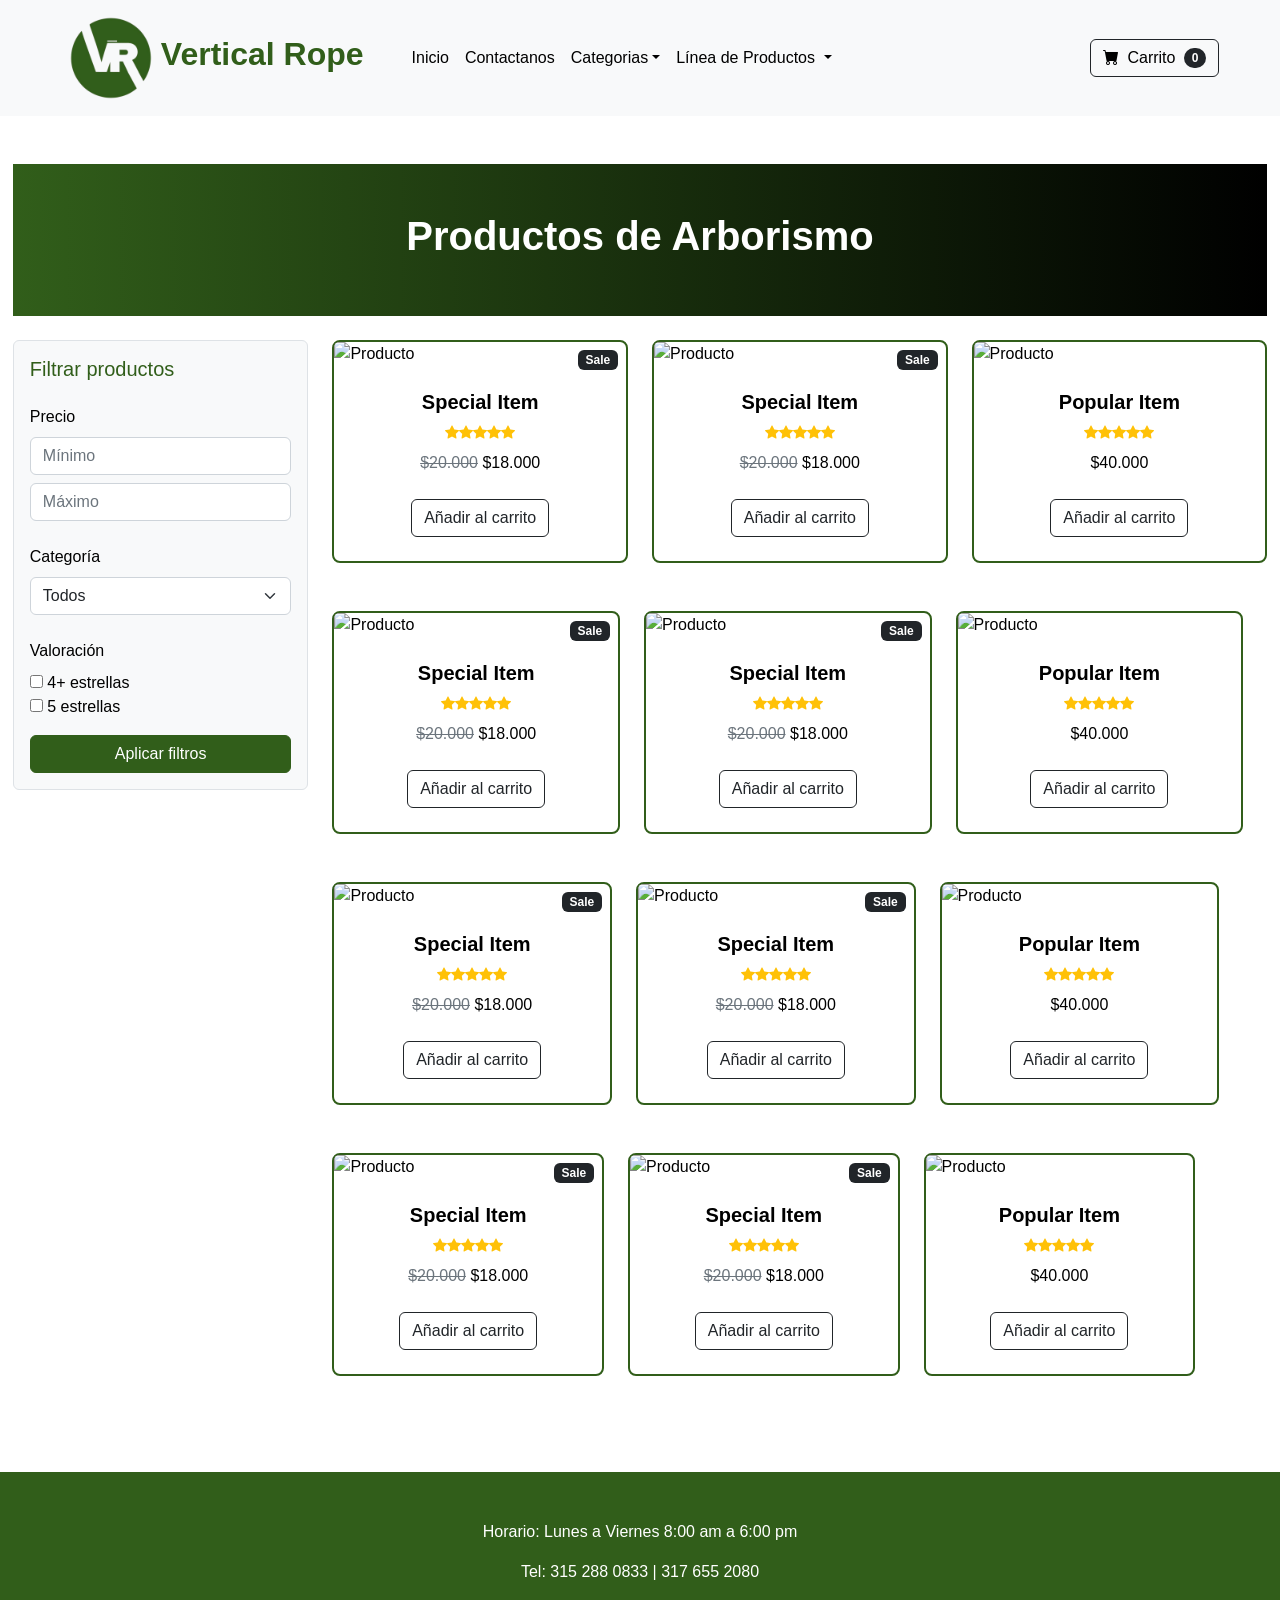
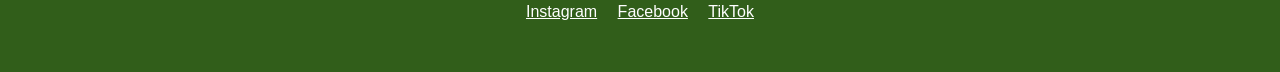
==== arborismo.html @ 07f0287f "first commit" ====
<!DOCTYPE html>
<html lang="en">
<head>
     <meta charset="utf-8" />
        <meta name="viewport" content="width=device-width, initial-scale=1, shrink-to-fit=no" />
        <meta name="description" content="" />
        <meta name="author" content="" />
        <title>Vertical Rope</title>
        <!-- Favicon-->
        <link rel="icon" type="image/x-icon" href="assets/favicon.ico" />
        <!-- Bootstrap icons-->
        <link href="https://cdn.jsdelivr.net/npm/bootstrap-icons@1.5.0/font/bootstrap-icons.css" rel="stylesheet" />
        <!-- Core theme CSS (includes Bootstrap)-->
        <link href="css/styles.css" rel="stylesheet" />
        <link href="css/custom.css" rel="stylesheet" />
</head>
<body>
     <!-- Navigation-->
        <nav class="navbar navbar-expand-lg navbar-light bg-light">
            <div class="container px-4 px-lg-5">
                <img src="image/logo principal.png" alt="" height="100px">
                <a class="navbar-brand" href="index.html"><h2>Vertical Rope</h2></a>
                <button class="navbar-toggler" type="button" data-bs-toggle="collapse" data-bs-target="#navbarSupportedContent" aria-controls="navbarSupportedContent" aria-expanded="false" aria-label="Toggle navigation"><span class="navbar-toggler-icon"></span></button>
                <div class="collapse navbar-collapse" id="navbarSupportedContent">
                    <ul class="navbar-nav me-auto mb-2 mb-lg-0 ms-lg-4">
                        <li class="nav-item"><a class="nav-link active" aria-current="page" href="index.html">Inicio</a></li>
                        <li class="nav-item"><a class="nav-link" href="contactanos.html">Contactanos</a></li>
                        <li class="nav-item dropdown">
                            <a class="nav-link dropdown-toggle" id="navbarDropdown" href="#" role="button" data-bs-toggle="dropdown" aria-expanded="false">Categorias</a>
                            <ul class="dropdown-menu" aria-labelledby="navbarDropdown">
                                <li><a class="dropdown-item" href="arborismo.html">Arborismo</a></li>
                                <li><a class="dropdown-item" href="proteccion_personal.html">Proteccion Personal</a></li>
                                <li><a class="dropdown-item" href="rescate_emergencias.html">Rescate y Emergencias</a></li>
                                <li><a class="dropdown-item" href="sistemas_ingenieria.html">Sitemas de Ingenieria</a></li>
                                <li><a class="dropdown-item" href="trabajo_alturas.html">Trabajo en Alturas</a></li>
                            </ul>
                        </li>
                        <!-- Dropdown Línea de Productos -->
                        <li class="nav-item dropdown">
                          <a class="nav-link dropdown-toggle" href="#" id="navbarDropdownProductos" 
                             role="button" data-bs-toggle="dropdown" aria-expanded="false">
                            Línea de Productos
                          </a>
                          <ul class="dropdown-menu" aria-labelledby="navbarDropdownProductos">
                            <li><a class="dropdown-item" href="#">Accesorios</a></li>
                            <li><a class="dropdown-item" href="#">Arnés</a></li>
                            <li><a class="dropdown-item" href="#">Ascendedores</a></li>
                            <li><a class="dropdown-item" href="#">Autorretractiles</a></li>
                            <li><a class="dropdown-item" href="#">Bloqueadores y arrestadores</a></li>
                            <li><a class="dropdown-item" href="#">Cascos e iluminación</a></li>
                            <li><a class="dropdown-item" href="#">Conectores</a></li>
                            <li><a class="dropdown-item" href="#">Cuerdas y cordinos</a></li>
                            <li><a class="dropdown-item" href="#">Descensores</a></li>
                            <li><a class="dropdown-item" href="#">Eslingas</a></li>
                            <li><a class="dropdown-item" href="#">Kits de rescate</a></li>
                            <li><a class="dropdown-item" href="#">Líneas de vida</a></li>
                            <li><a class="dropdown-item" href="#">Poleas</a></li>
                            <li><a class="dropdown-item" href="#">Protección auditiva</a></li>
                            <li><a class="dropdown-item" href="#">Protección corporal</a></li>
                            <li><a class="dropdown-item" href="#">Protección facial</a></li>
                            <li><a class="dropdown-item" href="#">Protección manual</a></li>
                            <li><a class="dropdown-item" href="#">Protección respiratoria</a></li>
                            <li><a class="dropdown-item" href="#">Protección visual</a></li>
                          </ul>
                        </li>
                    </ul>
                    <form class="d-flex">
                      <a href="carrito.html" class="btn btn-outline-dark">
                        <i class="bi-cart-fill me-1"></i>
                           Carrito
                          <span id="cart-count" class="badge bg-dark text-white ms-1 rounded-pill">0</span>
                      </a>
                    </form>
                </div>
            </div>
        </nav>

  <!-- Sección de productos con filtros -->
<section class="py-5">
  <div class="container">
    <!-- Encabezado del catálogo -->
    <header class="py-5" style="background: linear-gradient(90deg, #315E1A 0%, #000000 100%);">
      <div class="container text-center">
        <h1 class="fw-bold text-white" style= "font-family:'League Spartan', sans-serif;">
        Productos de Arborismo
        </h1>
      </div>
    </header>

    <div class="row mt-4">
      <!-- Sidebar de filtros -->
      <div class="col-md-3">
        <div class="p-3 border rounded" style="background-color:#f8f9fa;">
          <h5 style="color:#315E1A;">Filtrar productos</h5>

          <!-- Filtro por precio -->
          <label class="form-label mt-3">Precio</label>
          <input type="number" class="form-control mb-2" placeholder="Mínimo">
          <input type="number" class="form-control mb-2" placeholder="Máximo">

          <!-- Filtro por categoría -->
          <label class="form-label mt-3">Categoría</label>
          <select class="form-select mb-2">
            <option>Todos</option>
            <option>Arneses</option>
            <option>Protección visual</option>
            <option>Accesorios</option>
            <option>Ascendedores</option>
            <option>Autorretractiles</option>
            <option>Bloqueadores y arrestadores</option>
            <option>Cascos e iluminación</option>
            <option>Conectores</option>
            <option>Cuerdas y cordinos</option>
            <option>Descensores</option>
            <option>Eslingas</option>
            <option>Kits de rescate</option>
            <option>Líneas de vida</option>
            <option>Poleas</option>
            <option>Protección auditiva</option>
            <option>Protección corporal</option>
            <option>Protección facial</option>
            <option>Protección manual</option>
            <option>Protección respiratoria</option>
            <option>Protección visual</option>
          </select>

          <!-- Filtro por valoración -->
          <label class="form-label mt-3">Valoración</label>
          <div>
            <input type="checkbox" id="4stars"> <label for="4stars">4+ estrellas</label><br>
            <input type="checkbox" id="5stars"> <label for="5stars">5 estrellas</label>
          </div>

          <!-- Botón aplicar -->
          <button class="btn btn-primary mt-3 w-100" style="background-color:#315E1A; border-color:#315E1A;">
            Aplicar filtros
          </button>
        </div>
      </div>

      <!-- Catálogo de productos -->
      <div class="col-md-9">
        <div class="row">

          <!-- Producto 1 -->
          <div class="col mb-5">
            <div class="card h-100">
              <div class="badge bg-dark text-white position-absolute" style="top: 0.5rem; right: 0.5rem">Sale</div>
              <img class="card-img-top" src="https://dummyimage.com/450x300/dee2e6/6c757d.jpg" alt="Producto" />
              <div class="card-body p-4">
                <div class="text-center">
                  <h5 class="fw-bolder">Special Item</h5>
                  <div class="d-flex justify-content-center small text-warning mb-2">
                    <div class="bi-star-fill"></div>
                    <div class="bi-star-fill"></div>
                    <div class="bi-star-fill"></div>
                    <div class="bi-star-fill"></div>
                    <div class="bi-star-fill"></div>
                  </div>
                  <span class="text-muted text-decoration-line-through">$20.000</span>
                  $18.000
                </div>
              </div>
              <div class="card-footer p-4 pt-0 border-top-0 bg-transparent">
                <div class="text-center">
                  <a class="btn btn-outline-dark mt-auto" href="#" onclick="agregarAlCarrito('Special Itemt', 18000)">Añadir al carrito</a>
                </div>
              </div>
            </div>
          </div>

          <!-- Producto 2 -->
          <div class="col mb-5">
            <div class="card h-100">
              <div class="badge bg-dark text-white position-absolute" style="top: 0.5rem; right: 0.5rem">Sale</div>
              <img class="card-img-top" src="https://dummyimage.com/450x300/dee2e6/6c757d.jpg" alt="Producto" />
              <div class="card-body p-4">
                <div class="text-center">
                  <h5 class="fw-bolder">Special Item</h5>
                  <div class="d-flex justify-content-center small text-warning mb-2">
                    <div class="bi-star-fill"></div>
                    <div class="bi-star-fill"></div>
                    <div class="bi-star-fill"></div>
                    <div class="bi-star-fill"></div>
                    <div class="bi-star-fill"></div>
                  </div>
                  <span class="text-muted text-decoration-line-through">$20.000</span>
                  $18.000
                </div>
              </div>
              <div class="card-footer p-4 pt-0 border-top-0 bg-transparent">
                <div class="text-center">
                  <a class="btn btn-outline-dark mt-auto" href="#" onclick="agregarAlCarrito('Special Itemt', 18000)">Añadir al carrito</a>
                </div>
              </div>
            </div>
          </div>

          <!-- Producto 3 -->
          <div class="col mb-5">
            <div class="card h-100">
              <img class="card-img-top" src="https://dummyimage.com/450x300/dee2e6/6c757d.jpg" alt="Producto" />
              <div class="card-body p-4">
                <div class="text-center">
                  <h5 class="fw-bolder">Popular Item</h5>
                  <div class="d-flex justify-content-center small text-warning mb-2">
                    <div class="bi-star-fill"></div>
                    <div class="bi-star-fill"></div>
                    <div class="bi-star-fill"></div>
                    <div class="bi-star-fill"></div>
                    <div class="bi-star-fill"></div>
                  </div>
                  $40.000
                </div>
              </div>
              <div class="card-footer p-4 pt-0 border-top-0 bg-transparent">
                <div class="text-center">
                  <a class="btn btn-outline-dark mt-auto" href="#" onclick="agregarAlCarrito('Special Itemt', 40000)">Añadir al carrito</a>
                </div>
              </div>
            </div>
          </div>

          <div class="row">

          <!-- Producto 1 -->
          <div class="col mb-5">
            <div class="card h-100">
              <div class="badge bg-dark text-white position-absolute" style="top: 0.5rem; right: 0.5rem">Sale</div>
              <img class="card-img-top" src="https://dummyimage.com/450x300/dee2e6/6c757d.jpg" alt="Producto" />
              <div class="card-body p-4">
                <div class="text-center">
                  <h5 class="fw-bolder">Special Item</h5>
                  <div class="d-flex justify-content-center small text-warning mb-2">
                    <div class="bi-star-fill"></div>
                    <div class="bi-star-fill"></div>
                    <div class="bi-star-fill"></div>
                    <div class="bi-star-fill"></div>
                    <div class="bi-star-fill"></div>
                  </div>
                  <span class="text-muted text-decoration-line-through">$20.000</span>
                  $18.000
                </div>
              </div>
              <div class="card-footer p-4 pt-0 border-top-0 bg-transparent">
                <div class="text-center">
                  <a class="btn btn-outline-dark mt-auto" href="#" onclick="agregarAlCarrito('Special Itemt', 18000)">Añadir al carrito</a>
                </div>
              </div>
            </div>
          </div>

          <!-- Producto 2 -->
          <div class="col mb-5">
            <div class="card h-100">
              <div class="badge bg-dark text-white position-absolute" style="top: 0.5rem; right: 0.5rem">Sale</div>
              <img class="card-img-top" src="https://dummyimage.com/450x300/dee2e6/6c757d.jpg" alt="Producto" />
              <div class="card-body p-4">
                <div class="text-center">
                  <h5 class="fw-bolder">Special Item</h5>
                  <div class="d-flex justify-content-center small text-warning mb-2">
                    <div class="bi-star-fill"></div>
                    <div class="bi-star-fill"></div>
                    <div class="bi-star-fill"></div>
                    <div class="bi-star-fill"></div>
                    <div class="bi-star-fill"></div>
                  </div>
                  <span class="text-muted text-decoration-line-through">$20.000</span>
                  $18.000
                </div>
              </div>
              <div class="card-footer p-4 pt-0 border-top-0 bg-transparent">
                <div class="text-center">
                  <a class="btn btn-outline-dark mt-auto" href="#" onclick="agregarAlCarrito('Special Itemt', 18000)">Añadir al carrito</a>
                </div>
              </div>
            </div>
          </div>

          <!-- Producto 3 -->
          <div class="col mb-5">
            <div class="card h-100">
              <img class="card-img-top" src="https://dummyimage.com/450x300/dee2e6/6c757d.jpg" alt="Producto" />
              <div class="card-body p-4">
                <div class="text-center">
                  <h5 class="fw-bolder">Popular Item</h5>
                  <div class="d-flex justify-content-center small text-warning mb-2">
                    <div class="bi-star-fill"></div>
                    <div class="bi-star-fill"></div>
                    <div class="bi-star-fill"></div>
                    <div class="bi-star-fill"></div>
                    <div class="bi-star-fill"></div>
                  </div>
                  $40.000
                </div>
              </div>
              <div class="card-footer p-4 pt-0 border-top-0 bg-transparent">
                <div class="text-center">
                  <a class="btn btn-outline-dark mt-auto" href="#" onclick="agregarAlCarrito('Special Itemt', 40000)">Añadir al carrito</a>
                </div>
              </div>
            </div>
          </div>

          <div class="row">

          <!-- Producto 1 -->
          <div class="col mb-5">
            <div class="card h-100">
              <div class="badge bg-dark text-white position-absolute" style="top: 0.5rem; right: 0.5rem">Sale</div>
              <img class="card-img-top" src="https://dummyimage.com/450x300/dee2e6/6c757d.jpg" alt="Producto" />
              <div class="card-body p-4">
                <div class="text-center">
                  <h5 class="fw-bolder">Special Item</h5>
                  <div class="d-flex justify-content-center small text-warning mb-2">
                    <div class="bi-star-fill"></div>
                    <div class="bi-star-fill"></div>
                    <div class="bi-star-fill"></div>
                    <div class="bi-star-fill"></div>
                    <div class="bi-star-fill"></div>
                  </div>
                  <span class="text-muted text-decoration-line-through">$20.000</span>
                  $18.000
                </div>
              </div>
              <div class="card-footer p-4 pt-0 border-top-0 bg-transparent">
                <div class="text-center">
                  <a class="btn btn-outline-dark mt-auto" href="#"  onclick="agregarAlCarrito('Special Itemt', 18000)">Añadir al carrito</a>
                </div>
              </div>
            </div>
          </div>

          <!-- Producto 2 -->
          <div class="col mb-5">
            <div class="card h-100">
              <div class="badge bg-dark text-white position-absolute" style="top: 0.5rem; right: 0.5rem">Sale</div>
              <img class="card-img-top" src="https://dummyimage.com/450x300/dee2e6/6c757d.jpg" alt="Producto" />
              <div class="card-body p-4">
                <div class="text-center">
                  <h5 class="fw-bolder">Special Item</h5>
                  <div class="d-flex justify-content-center small text-warning mb-2">
                    <div class="bi-star-fill"></div>
                    <div class="bi-star-fill"></div>
                    <div class="bi-star-fill"></div>
                    <div class="bi-star-fill"></div>
                    <div class="bi-star-fill"></div>
                  </div>
                  <span class="text-muted text-decoration-line-through">$20.000</span>
                  $18.000
                </div>
              </div>
              <div class="card-footer p-4 pt-0 border-top-0 bg-transparent">
                <div class="text-center">
                  <a class="btn btn-outline-dark mt-auto" href="#"  onclick="agregarAlCarrito('Special Itemt', 18000)">Añadir al carrito</a>
                </div>
              </div>
            </div>
          </div>

          <!-- Producto 3 -->
          <div class="col mb-5">
            <div class="card h-100">
              <img class="card-img-top" src="https://dummyimage.com/450x300/dee2e6/6c757d.jpg" alt="Producto" />
              <div class="card-body p-4">
                <div class="text-center">
                  <h5 class="fw-bolder">Popular Item</h5>
                  <div class="d-flex justify-content-center small text-warning mb-2">
                    <div class="bi-star-fill"></div>
                    <div class="bi-star-fill"></div>
                    <div class="bi-star-fill"></div>
                    <div class="bi-star-fill"></div>
                    <div class="bi-star-fill"></div>
                  </div>
                  $40.000
                </div>
              </div>
              <div class="card-footer p-4 pt-0 border-top-0 bg-transparent">
                <div class="text-center">
                  <a class="btn btn-outline-dark mt-auto" href="#"  onclick="agregarAlCarrito('Special Itemt', 40000)">Añadir al carrito</a>
                </div>
              </div>
            </div>
          </div>


          <div class="row">

          <!-- Producto 1 -->
          <div class="col mb-5">
            <div class="card h-100">
              <div class="badge bg-dark text-white position-absolute" style="top: 0.5rem; right: 0.5rem">Sale</div>
              <img class="card-img-top" src="https://dummyimage.com/450x300/dee2e6/6c757d.jpg" alt="Producto" />
              <div class="card-body p-4">
                <div class="text-center">
                  <h5 class="fw-bolder">Special Item</h5>
                  <div class="d-flex justify-content-center small text-warning mb-2">
                    <div class="bi-star-fill"></div>
                    <div class="bi-star-fill"></div>
                    <div class="bi-star-fill"></div>
                    <div class="bi-star-fill"></div>
                    <div class="bi-star-fill"></div>
                  </div>
                  <span class="text-muted text-decoration-line-through">$20.000</span>
                  $18.000
                </div>
              </div>
              <div class="card-footer p-4 pt-0 border-top-0 bg-transparent">
                <div class="text-center">
                  <a class="btn btn-outline-dark mt-auto" href="#" onclick="agregarAlCarrito('Special Itemt', 18000)">Añadir al carrito</a>
                </div>
              </div>
            </div>
          </div>

          <!-- Producto 2 -->
          <div class="col mb-5">
            <div class="card h-100">
              <div class="badge bg-dark text-white position-absolute" style="top: 0.5rem; right: 0.5rem">Sale</div>
              <img class="card-img-top" src="https://dummyimage.com/450x300/dee2e6/6c757d.jpg" alt="Producto" />
              <div class="card-body p-4">
                <div class="text-center">
                  <h5 class="fw-bolder">Special Item</h5>
                  <div class="d-flex justify-content-center small text-warning mb-2">
                    <div class="bi-star-fill"></div>
                    <div class="bi-star-fill"></div>
                    <div class="bi-star-fill"></div>
                    <div class="bi-star-fill"></div>
                    <div class="bi-star-fill"></div>
                  </div>
                  <span class="text-muted text-decoration-line-through">$20.000</span>
                  $18.000
                </div>
              </div>
              <div class="card-footer p-4 pt-0 border-top-0 bg-transparent">
                <div class="text-center">
                  <a class="btn btn-outline-dark mt-auto" href="#" onclick="agregarAlCarrito('Special Itemt', 18000)">Añadir al carrito</a>
                </div>
              </div>
            </div>
          </div>

          <!-- Producto 3 -->
          <div class="col mb-5">
            <div class="card h-100">
              <img class="card-img-top" src="https://dummyimage.com/450x300/dee2e6/6c757d.jpg" alt="Producto" />
              <div class="card-body p-4">
                <div class="text-center">
                  <h5 class="fw-bolder">Popular Item</h5>
                  <div class="d-flex justify-content-center small text-warning mb-2">
                    <div class="bi-star-fill"></div>
                    <div class="bi-star-fill"></div>
                    <div class="bi-star-fill"></div>
                    <div class="bi-star-fill"></div>
                    <div class="bi-star-fill"></div>
                  </div>
                  $40.000
                </div>
              </div>
              <div class="card-footer p-4 pt-0 border-top-0 bg-transparent">
                <div class="text-center">
                  <a class="btn btn-outline-dark mt-auto" href="#" onclick="agregarAlCarrito('Special Itemt', 40000)">Añadir al carrito</a>
                </div>
              </div>
            </div>
          </div>

          <!-- Repite más productos aquí -->

        </div>
      </div>
    </div>
  </div>
</section>

<!-- Footer -->
<footer class="py-5" style="background-color:#315E1A;">
  <div class="container text-center text-white">
    <p>Horario: Lunes a Viernes 8:00 am a 6:00 pm</p>
    <p>Tel: 315 288 0833 | 317 655 2080</p>
    <a href="https://www.instagram.com/jhoelytrigs-Vhjq6vhdWsAbDz" class="text-white mx-2" target="_blank" rel="noopener noreferrer">Instagram</a>
    <a href="#" class="text-white mx-2" target="_blank" rel="noopener noreferrer">Facebook</a>
    <a href="#" class="text-white mx-2" target="_blank" rel="noopener noreferrer">TikTok</a>
  </div>
</footer>

<!-- Bootstrap core JS -->
<script src="https://cdn.jsdelivr.net/npm/bootstrap@5.2.3/dist/js/bootstrap.bundle.min.js"></script>
<!-- Core theme JS -->
<script src="js/scripts.js"></script>
<script src="js/carrito.js"></script>

</body>
</html>
---- css/custom.css ----
/* Paleta de colores */
:root {
  --primary-green: #315E1A;
  --black: #000000;
  --white: #FFFFFF;
}

/* Forzar color negro en todos los links de la navbar */
.navbar-light .navbar-nav .nav-link {
  color: #000 !important;
}

/* Forzar color negro en la marca (nombre/logo) */
.navbar-light .navbar-brand {
  color: #000 !important;
}

/* Opcional: hover verde corporativo */
.navbar-light .navbar-nav .nav-link:hover {
  color: #315E1A !important;
}


/* Estilos generales del carrito */
#lista-carrito {
  margin-top: 20px;
}

#lista-carrito table {
  background-color: #ffffff;
  border-radius: 8px;
  overflow: hidden;
}

#lista-carrito th {
  background-color: #315E1A;
  color: #fff;
  text-align: center;
}

#lista-carrito td {
  vertical-align: middle;
  text-align: center;
}

/* Botón eliminar */
#lista-carrito .btn-danger {
  background-color: #dc3545;
  border: none;
  transition: 0.3s;
}

#lista-carrito .btn-danger:hover {
  background-color: #a71d2a;
}

/* Total */
#lista-carrito h5 {
  text-align: right;
  font-weight: bold;
  color: #315E1A;
  margin-top: 15px;
}



.container {
  max-width: 98%;
  padding-left: 0;
  padding-right: 0;
}


/* Tipografías */
body {
  font-family: 'Canva Sans', sans-serif;
  background-color: var(--white);
  color: var(--black);
}
.carousel-caption h3 {
  color: #FFFFFF;
  text-shadow: 2px 2px 4px #000000;
}
h1, h2, h4 {
  font-family: 'League Spartan', sans-serif;
  color: var(--primary-green);
  font-weight: 700;
}

/* Dropdown personalizado */
.dropdown-menu {
  background-color: #FFFFFF; /* Fondo blanco */
  border: 2px solid #315E1A; /* Borde verde */
}

.dropdown-item {
  color: #000000;
  font-family: 'Canva Sans', sans-serif;
}

.dropdown-item:hover {
  background-color: #315E1A;
  color: #FFFFFF;
}

.contact-info {
  background-color: #315E1A;   /* Verde corporativo */
  color: #FFFFFF;              /* Texto blanco */
  padding: 30px;
  border-radius: 10px;
  box-shadow: 0 4px 8px rgba(0,0,0,0.2);
}
.contact-info h4 {
  font-family: 'League Spartan', sans-serif;
}
.contact-info p {
  font-family: 'Canva Sans', sans-serif;
}


/* Header y navegación */
.navbar {
  background-color: var(--primary-green);
}
.navbar a {
  color: var(--black);
  font-family: 'League Spartan', sans-serif;
}
.navbar a:hover {
  color: var(--black);
}

/* Botones */
.btn-primary {
  background-color: var(--primary-green);
  border-color: var(--primary-green);
  color: var(--white);
  font-family: 'League Spartan', sans-serif;
}
.btn-primary:hover {
  background-color: var(--black);
  border-color: var(--black);
}

/* Tarjetas de categorías */
.card {
  border: 2px solid var(--primary-green);
  border-radius: 8px;
}
.card-title {
  font-family: 'League Spartan', sans-serif;
  color: var(--black);
}
.card-body {
  font-family: 'Canva Sans', sans-serif;
}

/* Footer */
footer {
  background-color: var(--primary-green);
  color: var(--white);
  padding: 20px;
  text-align: center;
}
footer a {
  color: var(--white);
}
footer a:hover {
  color: var(--black);
}
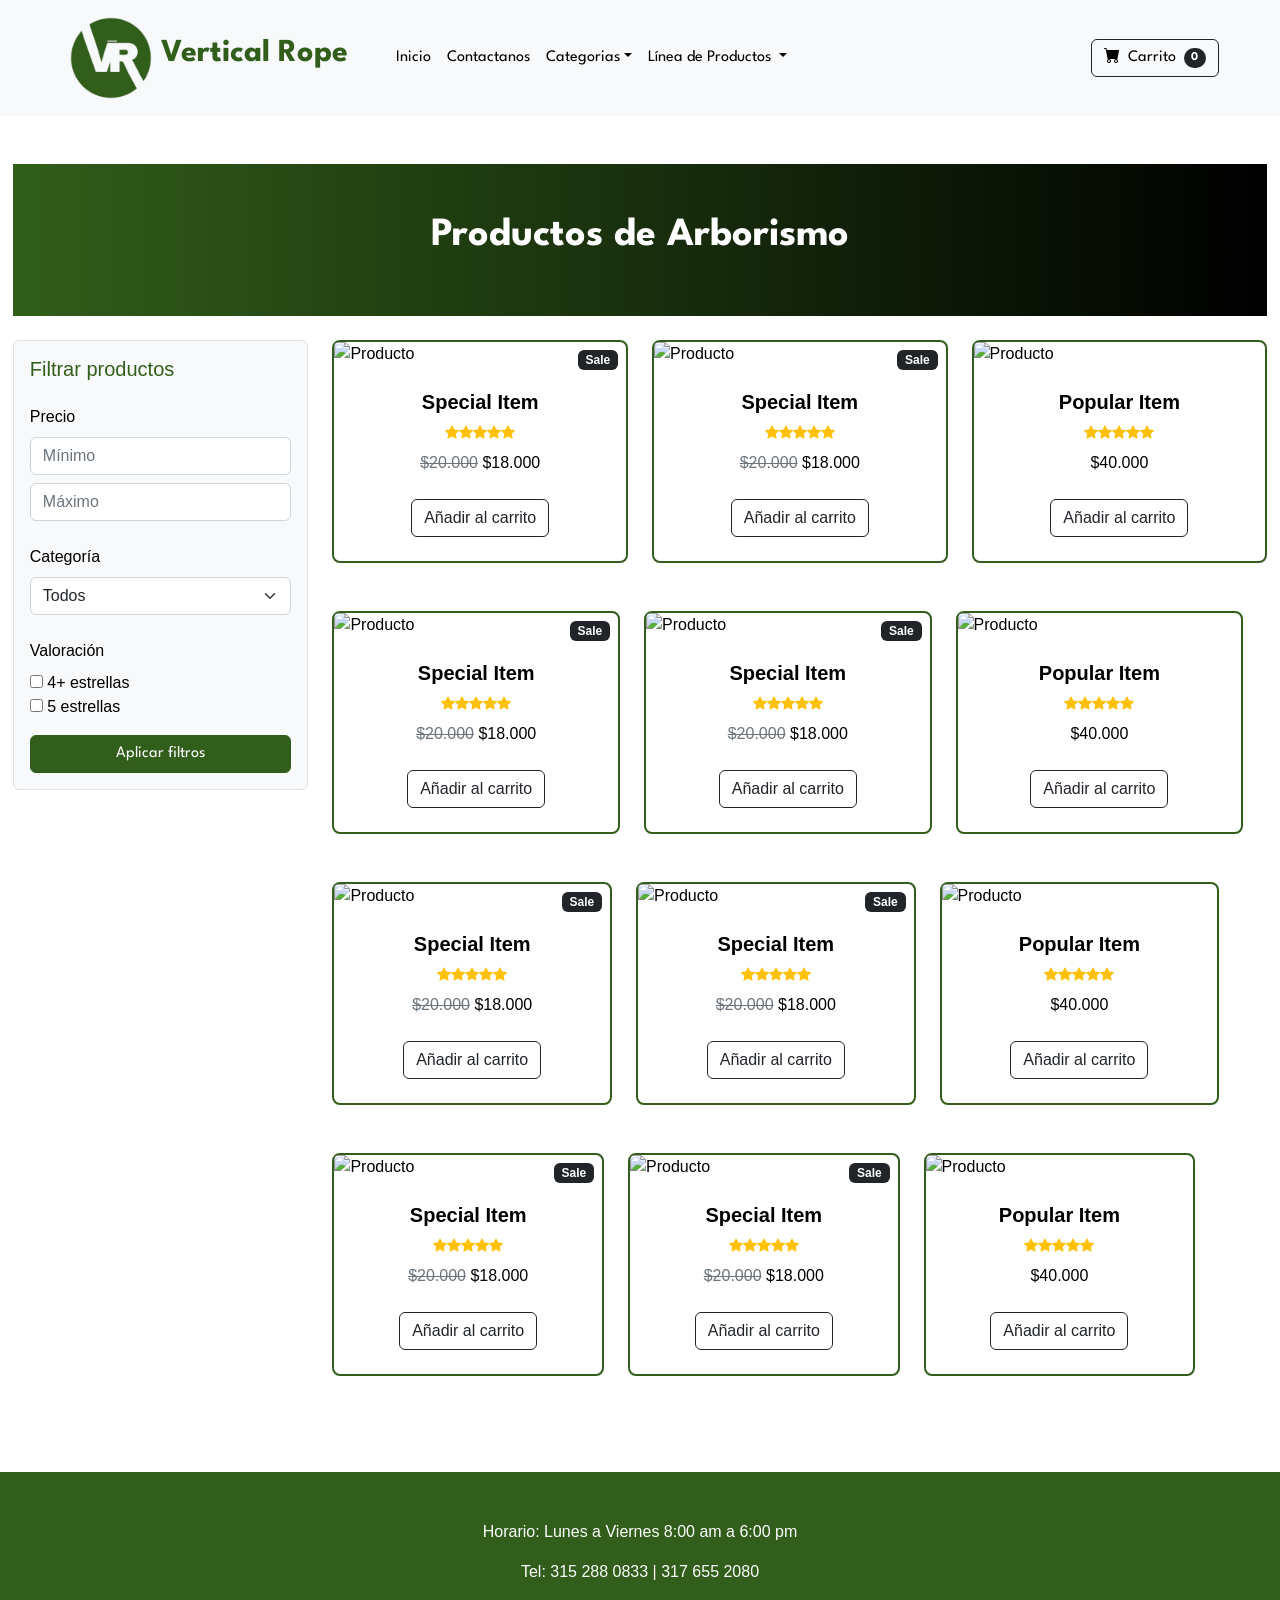
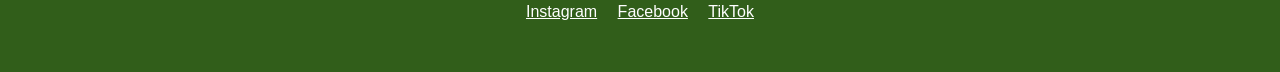
==== commit 11b43cb4: "Actualización de estilos y carrito" ====
--- a/arborismo.html
+++ b/arborismo.html
@@ -10,6 +10,7 @@
         <link rel="icon" type="image/x-icon" href="assets/favicon.ico" />
         <!-- Bootstrap icons-->
         <link href="https://cdn.jsdelivr.net/npm/bootstrap-icons@1.5.0/font/bootstrap-icons.css" rel="stylesheet" />
+        <link href="https://fonts.googleapis.com/css2?family=League+Spartan:wght@400;600&display=swap" rel="stylesheet">
         <!-- Core theme CSS (includes Bootstrap)-->
         <link href="css/styles.css" rel="stylesheet" />
         <link href="css/custom.css" rel="stylesheet" />
--- a/css/custom.css
+++ b/css/custom.css
@@ -4,6 +4,12 @@
   --black: #000000;
   --white: #FFFFFF;
 }
+
+/* Aplicar League Spartan a la navbar */
+.navbar, .navbar-brand, .navbar-nav .nav-link {
+  font-family: 'League Spartan', sans-serif !important;
+}
+
 
 /* Forzar color negro en todos los links de la navbar */
 .navbar-light .navbar-nav .nav-link {
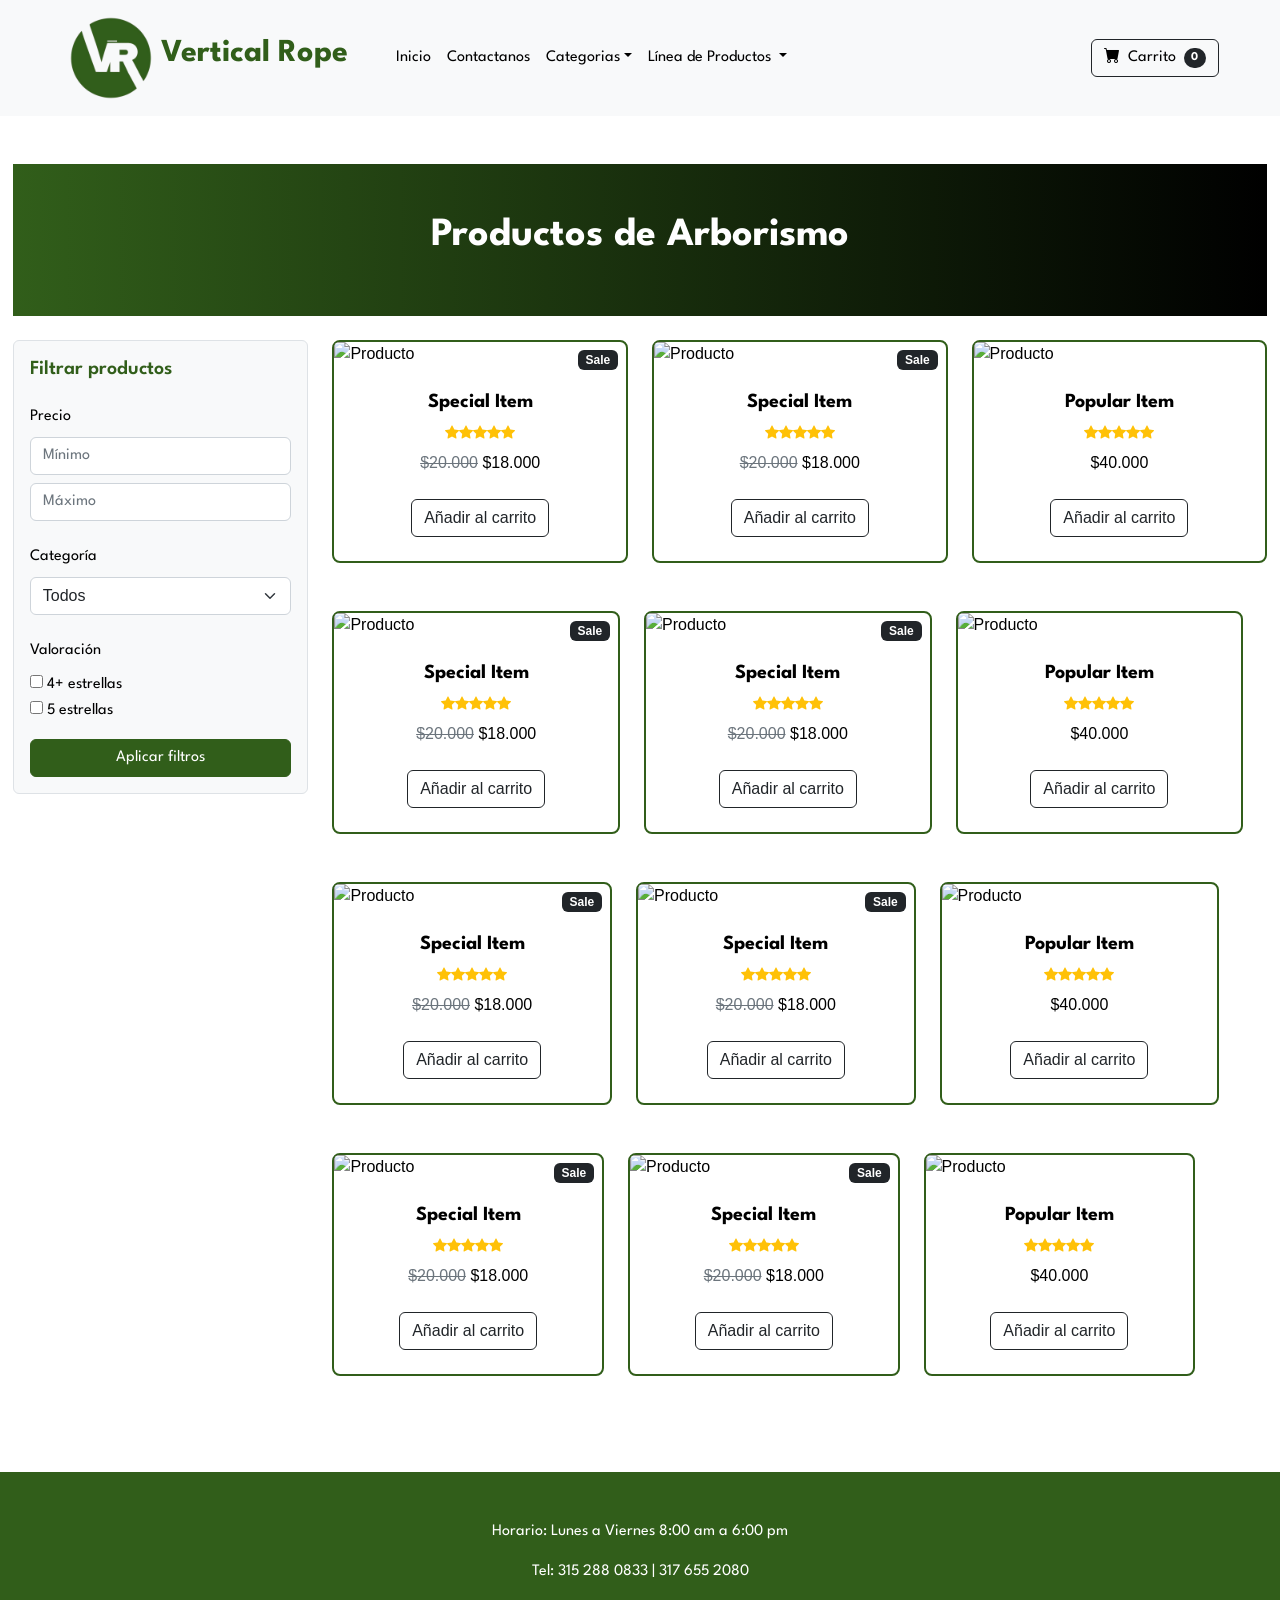
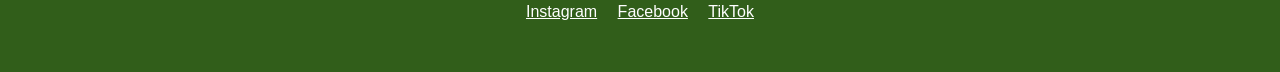
==== commit 6ea7d5d4: "Actualización en rama main" ====
--- a/arborismo.html
+++ b/arborismo.html
@@ -7,7 +7,7 @@
         <meta name="author" content="" />
         <title>Vertical Rope</title>
         <!-- Favicon-->
-        <link rel="icon" type="image/x-icon" href="assets/favicon.ico" />
+        <link rel="icon" type="image/x-icon" href="image/logo principal.png">
         <!-- Bootstrap icons-->
         <link href="https://cdn.jsdelivr.net/npm/bootstrap-icons@1.5.0/font/bootstrap-icons.css" rel="stylesheet" />
         <link href="https://fonts.googleapis.com/css2?family=League+Spartan:wght@400;600&display=swap" rel="stylesheet">
--- a/css/custom.css
+++ b/css/custom.css
@@ -9,6 +9,17 @@
 .navbar, .navbar-brand, .navbar-nav .nav-link {
   font-family: 'League Spartan', sans-serif !important;
 }
+
+h1, h2, h3, h4, h5, h6 {
+  font-family: 'League Spartan', sans-serif !important;
+  font-weight: 600; /* más grueso para títulos */
+}
+
+p, label, input, textarea, button {
+  font-family: 'League Spartan', sans-serif !important;
+  font-weight: 400; /* más ligero para textos normales */
+}
+
 
 
 /* Forzar color negro en todos los links de la navbar */
